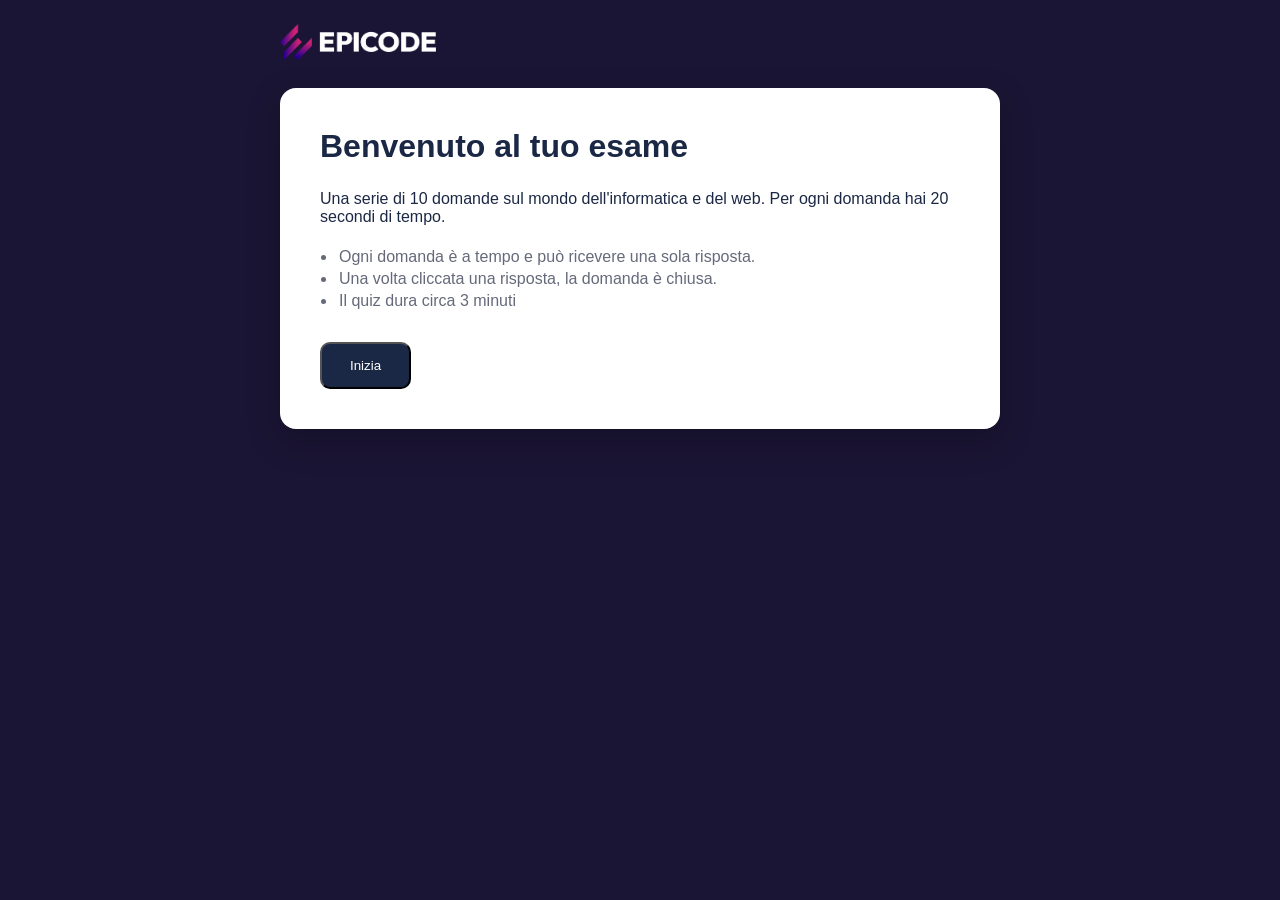
==== Ambiente Produzione/index.html @ a888a842 "Ambienti" ====
<!doctype html>
<html lang="it">
  <head>
    <meta charset="UTF-8" />
    <meta name="viewport" content="width=device-width, initial-scale=1.0" />
    <title>Quiz App</title>
    <link rel="stylesheet" href="assets/css/style.css" />
  </head>

  <body>
    <header class="brand">
      <img src="assets/img/epicode-logo.png" alt="Epicode" class="brand-logo" />
    </header>
    <main id="app">
      <!-- qui dentro vengono renderizzate le tre schermate dal JavaScript:
           welcome, quiz, results -->
    </main>
    <script src="assets/js/script.js"></script>
  </body>
</html>
---- Ambiente Produzione/assets/css/style.css ----
* {
  box-sizing: border-box;
  margin: 0;
  padding: 0;
}

body {
  font-family: Arial, Helvetica, sans-serif;
  background: #1b1535 url("assets/img/bg.jpg") center / cover no-repeat fixed;
  color: #1b2845;
  min-height: 100vh;
  display: flex;
  flex-direction: column;
  align-items: center;
  padding: 24px;
}

.brand {
  width: 100%;
  max-width: 720px;
  margin-bottom: 24px;
  text-align: left;
}

.brand-logo {
  height: 36px;
}

#app {
  background: #ffffff;
  border-radius: 16px;
  padding: 40px;
  max-width: 720px;
  width: 100%;
  box-shadow: 0 12px 32px rgba(0, 0, 0, 0.25);
}

.welcome {
  background: #ffffff;
  border-radius: 16px;
  max-width: 720px;
  width: 100%;
}

h1 {
  display: inline-block;
  padding: 0 20px 25px 0;
}

p {
  font-size: 16px;
  padding: 0 0 20px;
  color: #1B2845;
}

ul {
  padding: 0 0 10px 17px;
  font-weight: 100;
  color: #65697a;
}

ul li {
  padding: 2px;
}

button {
  margin-top: 20px;
  padding: 14px 28px;
  border-radius: 10px;
  cursor: pointer;
  background-color: #1b2845;
  color: white;
}

#start-btn:hover {
  background-color: #2c3a5e;
}

/* Aggiungi qui le tue regole CSS per:
  - .welcome (titolo, intro, button Inizia)
  - .quiz (counter, timer, domanda, button risposta, classi correct/wrong)
  - .results (percentuale, barre orizzontali, verdetto promosso/bocciato, restart)
*/

.answer-btn.correct {
  background-color: #2ecc71 !important;
  color: white !important;
  animation: pulse-correct 0.4s ease-in-out;

} @keyframes pulse-correct {
  0% {
    transform: scale(1);
  }

  50% {
    transform: scale(1.05);
  }
  100% {
    transform: scale(1);
  }
}

.answer-btn.wrong {
  background-color: #e74c3c !important;
  color:white !important;
  animation: shake-wrong 0.4s ease-in-out;
}

@keyframes shake-wrong {

  0%,
  100% {
    transform: translateX(0);
  }

  20%,
  60% {
    transform: translateX(-8px);
  }

  40%,
  80% {
    transform: translateX(8px);
  }

}



.quiz {
  background: #ffffff;
  border-radius: 16px;
  max-width: 720px;
  width: 100%;
}

.question-counter {
  float: left;
  text-align: left;
  margin-bottom: 15px;
  color: #65697a;
}

/* (G) Allinea contatore a sinistra e timer a destra */
.quiz-header {
  display: flex;
  justify-content: space-between;
  align-items: center;
  margin-bottom: 20px;
}

.question-text {
  clear: both;
  margin-bottom: 15px;
}

.answer-btn {
  background-color: #ffffff;
  color: #1b2845;
  font-size: 1.2em;
  margin-top: 8px;
}

.answer-btn:hover {
  background-color: #1b2845;
  color: #ffffff;
}

.answer-btn.correct {
  background-color: #409559;
  color: #ffffff;
}

.answer-btn:disabled {
  cursor: not-allowed;
}

.answer-btn.wrong {
  background-color: #B33437;
  color: #ffffff;
}

#restart-btn:hover {
  background-color: #2c3a5e;
}


/* (G) Griglia risposte */
.answers-grid {
  display: grid;
  grid-template-columns: 1fr;
  gap: px;
  width: 100%;
  margin-top: 20px;
}

/* (G) Stile base del timer */
.question-timer {
  display: flex;
  align-items: center;
  justify-content: center;
  width: 50px;
  height: 50px;
  border: 3px solid #ccc;
  border-radius: 50%;
  background-color: transparent;
  outline: none;
  
}

/* (G) Cambia l'aspetto del timer in rosso quando il tempo sta per scadere (attivato da JS)*/
.question-timer.timer-red {
  border-color: red;
  color: red;
  background-color: #dc354668;
}

/*RESULTS*/

.results {
  text-align: center;
}

.titoloResults {
  margin: 0 0 0 19px;
  font-size: 36px;
}


.testo-promosso {
  color: #409559;
  background-color: #eeffcd;
  border-radius: 20%;
  border-radius: 5px;
  font-size: 20px;
  padding: 5px;
  margin: 10px 0 50px 0;
}

.testo-bocciato {
  color: red;
  background-color: #ff9a9a;
  border-radius: 5px;
  font-size: 20px;
  padding: 5px;
  margin: 10px 0 50px 0;


}

.titoloPercentuale {
  font-size: 4em;
  font-weight: bold;
  color: #1b2845;
  margin-bottom: 50px;
}



.progressBarC {
  display: block;
  width: 100%;
  max-width: 500px;
  min-width: 500px;
  height: 16px;
  background-color: #f0efef;
  margin: 0 auto 15px 28px;
  overflow: hidden;
  border-radius: 12px;
}

.progressBarD {
  display: block;
  width: 100%;
  max-width: 500px;
  min-width: 500px;
  height: 16px;
  background-color: #f0efef;
  margin: 0 auto;
  overflow: hidden;
  border-radius: 12px;
}

.progressBarT {
  background-color: green;
  height: 100%;
  border-radius: 12px;
}

.progressBarF {
  background-color: red;
  height: 100%;
  border-radius: 12px;
}

.resultBar {
  display: flex;
}

.numeriBarra {
  font-weight: bold;
}
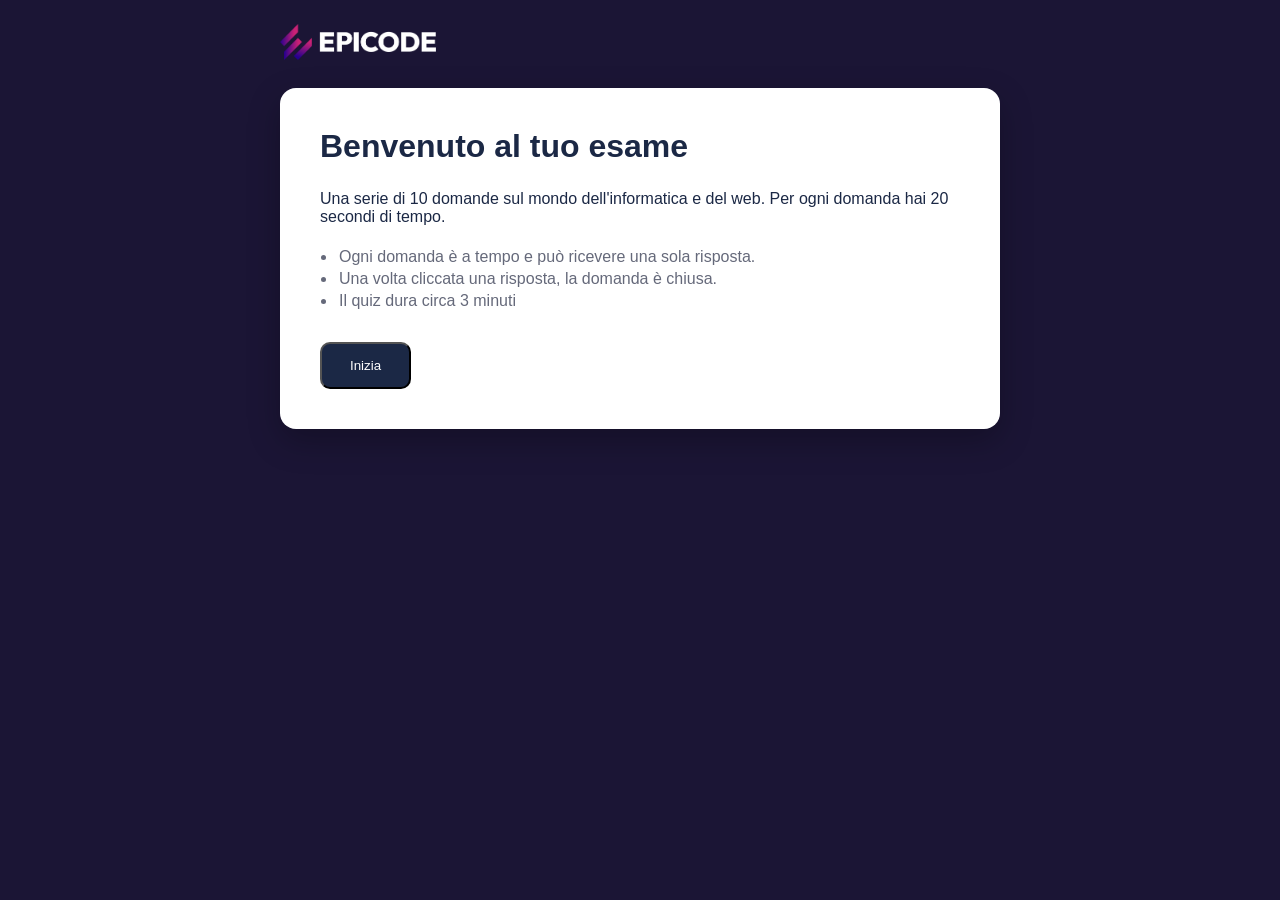
==== commit 90ee25c3: "Update_Ambiente_Produzione" ====
--- a/Ambiente Produzione/index.html
+++ b/Ambiente Produzione/index.html
@@ -11,6 +11,7 @@
     <header class="brand">
       <img src="assets/img/epicode-logo.png" alt="Epicode" class="brand-logo" />
     </header>
+      <div id="container"></div>
     <main id="app">
       <!-- qui dentro vengono renderizzate le tre schermate dal JavaScript:
            welcome, quiz, results -->
--- a/Ambiente Produzione/assets/css/style.css
+++ b/Ambiente Produzione/assets/css/style.css
@@ -15,15 +15,61 @@
   padding: 24px;
 }
 
+
+/* Container sengno di domanda */
+#container {
+  position: fixed;
+  top: 0;
+  left: 0;
+  width: 100%;
+  height: 100vh;
+  overflow: hidden;
+  background: transparent;
+  pointer-events: none;
+  z-index: 1;
+}
+
+
+.segno {
+  opacity: 0.7;
+  display: block;
+  position: fixed;
+  width: 8vw;
+  height: 8vw;
+  max-width: 40px;
+  max-height: 40px;
+  will-change: transform;
+  background-image: url("../img/domanda.png");
+  background-size: cover;
+  background-position: center;
+  border-radius: 50%;
+  animation: fall 1s linear infinite;
+  pointer-events: none;
+  z-index: 1;
+}
+
+/* Animazion segno di caduta del segno di domanda */
+@keyframes fall {
+  from {
+    transform: translateY(-100vh) rotate(0deg);
+  }
+
+  to {
+    transform: translateY(140vh) rotate(360deg);
+  }
+}
+
+.brand-logo {
+  height: 36px;
+}
+
 .brand {
   width: 100%;
   max-width: 720px;
   margin-bottom: 24px;
   text-align: left;
-}
-
-.brand-logo {
-  height: 36px;
+  position: relative;
+  z-index: 10;
 }
 
 #app {
@@ -33,6 +79,8 @@
   max-width: 720px;
   width: 100%;
   box-shadow: 0 12px 32px rgba(0, 0, 0, 0.25);
+  position: relative;
+  z-index: 10;
 }
 
 .welcome {
@@ -50,7 +98,7 @@
 p {
   font-size: 16px;
   padding: 0 0 20px;
-  color: #1B2845;
+  color: #1b2845;
 }
 
 ul {
@@ -87,7 +135,10 @@
   color: white !important;
   animation: pulse-correct 0.4s ease-in-out;
 
-} @keyframes pulse-correct {
+}
+
+
+@keyframes pulse-correct {
   0% {
     transform: scale(1);
   }
@@ -95,6 +146,7 @@
   50% {
     transform: scale(1.05);
   }
+
   100% {
     transform: scale(1);
   }
@@ -102,12 +154,11 @@
 
 .answer-btn.wrong {
   background-color: #e74c3c !important;
-  color:white !important;
+  color: white !important;
   animation: shake-wrong 0.4s ease-in-out;
 }
 
 @keyframes shake-wrong {
-
   0%,
   100% {
     transform: translateX(0);
@@ -122,10 +173,7 @@
   80% {
     transform: translateX(8px);
   }
-
-}
-
-
+}
 
 .quiz {
   background: #ffffff;
@@ -172,18 +220,18 @@
 }
 
 .answer-btn:disabled {
-  cursor: not-allowed;
+  /* (G) Versione popcorn del cursore */
+  cursor: url("[data-uri]"), auto;
 }
 
 .answer-btn.wrong {
-  background-color: #B33437;
+  background-color: #b33437;
   color: #ffffff;
 }
 
 #restart-btn:hover {
   background-color: #2c3a5e;
 }
-
 
 /* (G) Griglia risposte */
 .answers-grid {
@@ -205,14 +253,49 @@
   border-radius: 50%;
   background-color: transparent;
   outline: none;
-  
-}
-
-/* (G) Cambia l'aspetto del timer in rosso quando il tempo sta per scadere (attivato da JS)*/
-.question-timer.timer-red {
-  border-color: red;
-  color: red;
-  background-color: #dc354668;
+}
+.timer-svg {
+  width: 70px;
+  height: 70px;
+  transform: rotate(-90deg);
+}
+
+.timer-bg {
+  fill: none;
+  stroke: #e0e0e0;
+  stroke-width: 8;
+}
+
+.timer-progress {
+  fill: none;
+  stroke: #1b2845;
+  stroke-width: 8;
+  stroke-linecap: round;
+  transition: stroke-dashoffset 0.3s ease;
+}
+
+.timer-text {
+  font-size: 20px;
+  fill: #1b2845;
+  font-weight: bold;
+  transform: rotate(90deg);
+  transform-origin: center;
+}
+
+.timer-svg.timer-red .timer-progress {
+  stroke: #e74c3c;
+  fill: rgba(231, 77, 60, 0.231);;
+}
+
+.timer-svg.timer-red .timer-text {
+  fill: #e74c3c;
+  background-color: #e74c3c;
+  animation: pulse 0.5s ease infinite alternate;
+}
+
+@keyframes pulse {
+    from { transform: rotate(90deg) translate(0, 0) scale(1); }
+    to { transform: rotate(90deg) translate(0, -2px) scale(1.15); }
 }
 
 /*RESULTS*/
@@ -225,7 +308,6 @@
   margin: 0 0 0 19px;
   font-size: 36px;
 }
-
 
 .testo-promosso {
   color: #409559;
@@ -244,8 +326,6 @@
   font-size: 20px;
   padding: 5px;
   margin: 10px 0 50px 0;
-
-
 }
 
 .titoloPercentuale {
@@ -254,8 +334,6 @@
   color: #1b2845;
   margin-bottom: 50px;
 }
-
-
 
 .progressBarC {
   display: block;
@@ -285,12 +363,14 @@
   background-color: green;
   height: 100%;
   border-radius: 12px;
+  transition: width 1.5s ease-out; /* Animazione */
 }
 
 .progressBarF {
   background-color: red;
   height: 100%;
   border-radius: 12px;
+  transition: width 1.5s ease-out; /* Animazione */
 }
 
 .resultBar {
@@ -299,5 +379,4 @@
 
 .numeriBarra {
   font-weight: bold;
-}
-
+}
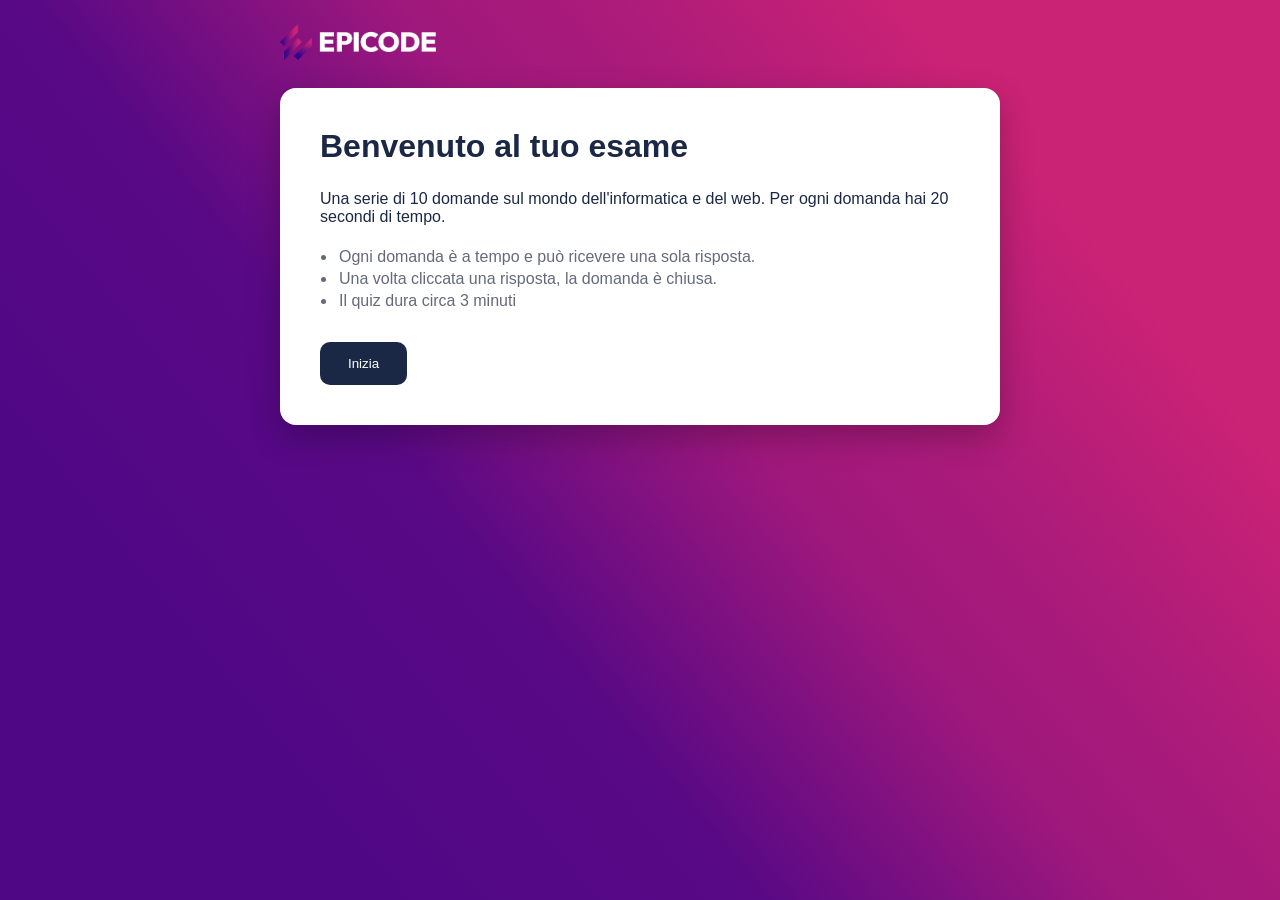
==== commit 8fc012b5: "CambioCartelle" ====
--- a/Ambiente Produzione/index.html
+++ b/Ambiente Produzione/index.html
@@ -11,11 +11,12 @@
     <header class="brand">
       <img src="assets/img/epicode-logo.png" alt="Epicode" class="brand-logo" />
     </header>
-      <div id="container"></div>
+
+    <div id="container"></div>
+
     <main id="app">
-      <!-- qui dentro vengono renderizzate le tre schermate dal JavaScript:
-           welcome, quiz, results -->
-    </main>
+      </main>
+
     <script src="assets/js/script.js"></script>
   </body>
 </html>
--- a/Ambiente Produzione/assets/css/style.css
+++ b/Ambiente Produzione/assets/css/style.css
@@ -1,3 +1,4 @@
+/* 1.STILI GLOBALI E RESET */
 * {
   box-sizing: border-box;
   margin: 0;
@@ -6,7 +7,7 @@
 
 body {
   font-family: Arial, Helvetica, sans-serif;
-  background: #1b1535 url("assets/img/bg.jpg") center / cover no-repeat fixed;
+  background: linear-gradient(51deg, #500786 19%, #590985 38%, #9f187c 56%, #ab1b7a 66%, #ca2275 81%);
   color: #1b2845;
   min-height: 100vh;
   display: flex;
@@ -15,8 +16,7 @@
   padding: 24px;
 }
 
-
-/* Container sengno di domanda */
+/* 2.ANIMAZIONE BACKGROUND */
 #container {
   position: fixed;
   top: 0;
@@ -28,7 +28,6 @@
   pointer-events: none;
   z-index: 1;
 }
-
 
 .segno {
   opacity: 0.7;
@@ -48,21 +47,16 @@
   z-index: 1;
 }
 
-/* Animazion segno di caduta del segno di domanda */
 @keyframes fall {
   from {
     transform: translateY(-100vh) rotate(0deg);
   }
-
   to {
     transform: translateY(140vh) rotate(360deg);
   }
 }
 
-.brand-logo {
-  height: 36px;
-}
-
+/* 3.STRUTTURA*/
 .brand {
   width: 100%;
   max-width: 720px;
@@ -72,6 +66,10 @@
   z-index: 10;
 }
 
+.brand-logo {
+  height: 36px;
+}
+
 #app {
   background: #ffffff;
   border-radius: 16px;
@@ -83,6 +81,7 @@
   z-index: 10;
 }
 
+/* 4.WELCOME*/
 .welcome {
   background: #ffffff;
   border-radius: 16px;
@@ -118,63 +117,14 @@
   cursor: pointer;
   background-color: #1b2845;
   color: white;
+  border: none;
 }
 
 #start-btn:hover {
   background-color: #2c3a5e;
 }
 
-/* Aggiungi qui le tue regole CSS per:
-  - .welcome (titolo, intro, button Inizia)
-  - .quiz (counter, timer, domanda, button risposta, classi correct/wrong)
-  - .results (percentuale, barre orizzontali, verdetto promosso/bocciato, restart)
-*/
-
-.answer-btn.correct {
-  background-color: #2ecc71 !important;
-  color: white !important;
-  animation: pulse-correct 0.4s ease-in-out;
-
-}
-
-
-@keyframes pulse-correct {
-  0% {
-    transform: scale(1);
-  }
-
-  50% {
-    transform: scale(1.05);
-  }
-
-  100% {
-    transform: scale(1);
-  }
-}
-
-.answer-btn.wrong {
-  background-color: #e74c3c !important;
-  color: white !important;
-  animation: shake-wrong 0.4s ease-in-out;
-}
-
-@keyframes shake-wrong {
-  0%,
-  100% {
-    transform: translateX(0);
-  }
-
-  20%,
-  60% {
-    transform: translateX(-8px);
-  }
-
-  40%,
-  80% {
-    transform: translateX(8px);
-  }
-}
-
+/* 5.QUIZ*/
 .quiz {
   background: #ffffff;
   border-radius: 16px;
@@ -182,14 +132,6 @@
   width: 100%;
 }
 
-.question-counter {
-  float: left;
-  text-align: left;
-  margin-bottom: 15px;
-  color: #65697a;
-}
-
-/* (G) Allinea contatore a sinistra e timer a destra */
 .quiz-header {
   display: flex;
   justify-content: space-between;
@@ -197,16 +139,34 @@
   margin-bottom: 20px;
 }
 
+.question-counter {
+  color: #65697a;
+}
+
 .question-text {
-  clear: both;
   margin-bottom: 15px;
 }
 
+.answers-grid {
+  display: grid;
+  grid-template-columns: 1fr;
+  gap: 10px;
+  width: 100%;
+  margin-top: 20px;
+}
+
+/* 6.BOTTONI RISPOSTE*/
 .answer-btn {
   background-color: #ffffff;
   color: #1b2845;
   font-size: 1.2em;
   margin-top: 8px;
+  border: 2px solid #1b2845;
+  padding: 12px;
+  border-radius: 10px;
+  width: 100%;
+  text-align: left;
+  transition: all 0.2s ease;
 }
 
 .answer-btn:hover {
@@ -215,45 +175,36 @@
 }
 
 .answer-btn.correct {
-  background-color: #409559;
-  color: #ffffff;
+  background-color: #2ecc71 !important;
+  color: white !important;
+  border-color: #2ecc71 !important;
+  animation: pulse-correct 0.4s ease-in-out;
+}
+
+.answer-btn.wrong {
+  background-color: #e74c3c !important;
+  color: white !important;
+  border-color: #e74c3c !important;
+  animation: shake-wrong 0.4s ease-in-out;
 }
 
 .answer-btn:disabled {
-  /* (G) Versione popcorn del cursore */
-  cursor: url("[data-uri]"), auto;
-}
-
-.answer-btn.wrong {
-  background-color: #b33437;
-  color: #ffffff;
-}
-
-#restart-btn:hover {
-  background-color: #2c3a5e;
-}
-
-/* (G) Griglia risposte */
-.answers-grid {
-  display: grid;
-  grid-template-columns: 1fr;
-  gap: px;
-  width: 100%;
-  margin-top: 20px;
-}
-
-/* (G) Stile base del timer */
-.question-timer {
-  display: flex;
-  align-items: center;
-  justify-content: center;
-  width: 50px;
-  height: 50px;
-  border: 3px solid #ccc;
-  border-radius: 50%;
-  background-color: transparent;
-  outline: none;
-}
+  cursor: url("[data-uri]"), auto;
+}
+
+@keyframes pulse-correct {
+  0% { transform: scale(1); }
+  50% { transform: scale(1.03); }
+  100% { transform: scale(1); }
+}
+
+@keyframes shake-wrong {
+  0%, 100% { transform: translateX(0); }
+  20%, 60% { transform: translateX(-8px); }
+  40%, 80% { transform: translateX(8px); }
+}
+
+/* 7.ANIMAZIONI TIMER*/
 .timer-svg {
   width: 70px;
   height: 70px;
@@ -284,99 +235,132 @@
 
 .timer-svg.timer-red .timer-progress {
   stroke: #e74c3c;
-  fill: rgba(231, 77, 60, 0.231);;
+  fill: rgba(231, 77, 60, 0.2);
 }
 
 .timer-svg.timer-red .timer-text {
   fill: #e74c3c;
-  background-color: #e74c3c;
   animation: pulse 0.5s ease infinite alternate;
 }
 
 @keyframes pulse {
-    from { transform: rotate(90deg) translate(0, 0) scale(1); }
-    to { transform: rotate(90deg) translate(0, -2px) scale(1.15); }
-}
-
-/*RESULTS*/
-
+  from { transform: rotate(90deg) scale(1); }
+  to { transform: rotate(90deg) scale(1.12); }
+}
+
+/* 8.SCHERMATA DEI RISULTATI*/
 .results {
   text-align: center;
 }
 
 .titoloResults {
-  margin: 0 0 0 19px;
   font-size: 36px;
-}
-
-.testo-promosso {
-  color: #409559;
-  background-color: #eeffcd;
-  border-radius: 20%;
-  border-radius: 5px;
-  font-size: 20px;
-  padding: 5px;
-  margin: 10px 0 50px 0;
-}
-
-.testo-bocciato {
-  color: red;
-  background-color: #ff9a9a;
-  border-radius: 5px;
-  font-size: 20px;
-  padding: 5px;
-  margin: 10px 0 50px 0;
+  margin-bottom: 10px;
 }
 
 .titoloPercentuale {
   font-size: 4em;
   font-weight: bold;
   color: #1b2845;
-  margin-bottom: 50px;
-}
-
-.progressBarC {
+  margin-bottom: 20px;
+}
+
+.percentuale-gif {
+  display: flex;
+  align-items: center;
+  justify-content: center;
+  gap: 15px;
+  margin-bottom: 30px;
+}
+
+.gif-risultato {
+  width: 80px;
+  height: 80px;
+  object-fit: cover;
+  border-radius: 12px;
+}
+
+.testo-promosso {
+  color: #409559;
+  background-color: #eeffcd;
+  border-radius: 5px;
+  font-size: 20px;
+  padding: 8px;
+  margin: 10px 0 30px 0;
+}
+
+.testo-bocciato {
+  color: #e74c3c;
+  background-color: #ff9a9a;
+  border-radius: 5px;
+  font-size: 20px;
+  padding: 8px;
+  margin: 10px 0 30px 0;
+}
+
+#restart-btn:hover {
+  background-color: #2c3a5e;
+}
+
+/* 9.BARRE DI PROGRESSO*/
+.resultBar {
+  display: grid;
+  grid-template-columns: 90px 1fr 60px;
+  align-items: center;
+  gap: 12px;
+  margin-bottom: 12px;
+}
+
+.progressBarC, .progressBarD {
   display: block;
   width: 100%;
-  max-width: 500px;
-  min-width: 500px;
   height: 16px;
   background-color: #f0efef;
-  margin: 0 auto 15px 28px;
   overflow: hidden;
   border-radius: 12px;
 }
 
-.progressBarD {
-  display: block;
-  width: 100%;
-  max-width: 500px;
-  min-width: 500px;
-  height: 16px;
-  background-color: #f0efef;
-  margin: 0 auto;
-  overflow: hidden;
-  border-radius: 12px;
-}
-
 .progressBarT {
-  background-color: green;
+  background-color: #2ecc71;
   height: 100%;
   border-radius: 12px;
-  transition: width 1.5s ease-out; /* Animazione */
+  transition: width 1.5s ease-out;
 }
 
 .progressBarF {
-  background-color: red;
+  background-color: #e74c3c;
   height: 100%;
   border-radius: 12px;
-  transition: width 1.5s ease-out; /* Animazione */
-}
-
-.resultBar {
-  display: flex;
+  transition: width 1.5s ease-out;
 }
 
 .numeriBarra {
   font-weight: bold;
+}
+
+/* 10.BLOCCO FEEDBACK*/
+#invia-feedback-btn {
+  position: relative;
+  transition: transform 0.2s cubic-bezier(0.175, 0.885, 0.32, 1.275);
+}
+
+#invia-feedback-btn:hover {
+  background-color: #2c3a5e;
+}
+
+/* 11.ANIMAZIONI DI TRANSIZIONE*/
+.quiz-fade {
+  transition: opacity 0.3s ease, transform 0.3s ease;
+  opacity: 1;
+  transform: translateX(0);
+}
+
+.quiz-fade.hidden {
+  opacity: 0;
+  transform: translateX(-30px);
+}
+
+.quiz-fade.enter {
+  opacity: 0;
+  transform: translateX(30px);
 }
